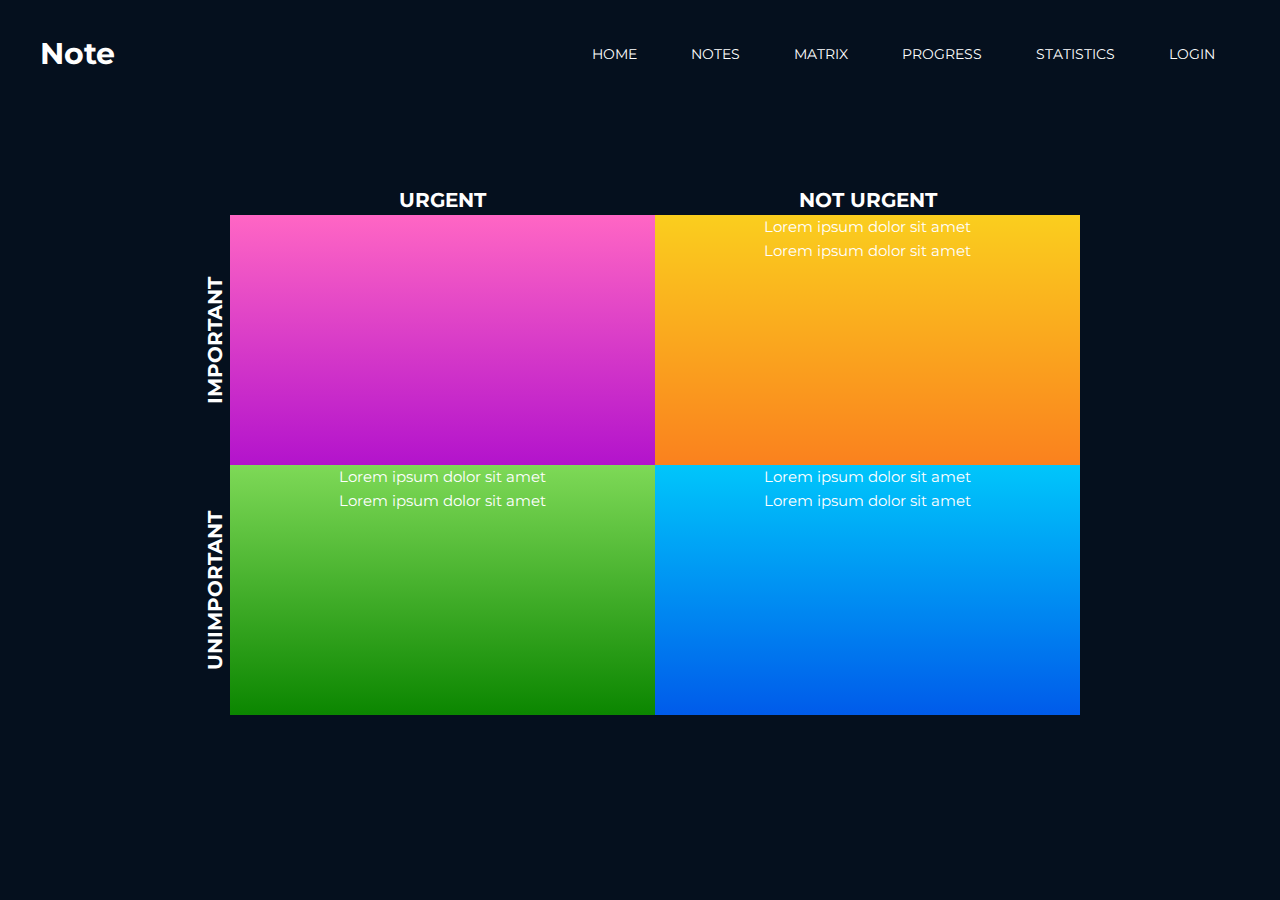
==== matrix.html @ ee684ba6 "Initial" ====
<!DOCTYPE html>
<html lang="en">
<head>
    <meta charset="UTF-8">
    <title>Notes</title>
    <link rel='stylesheet' href="css/style.css">
    <link rel='stylesheet' href="css/style_matrix.css">
    <link href="https://fonts.googleapis.com/css2?family=Kaushan+Script&family=Montserrat:wght@400;700&display=swap" rel="stylesheet">
</head>
<body>
    <header class="header">
        <div class="conteiner">
            <div class="header_inner">
                <div class="header_logo">Note</div>
                <div class="nav">
                    <a class="nav_link" href="index.html">home</a>
                    <a class="nav_link" href="./notes.html">notes</a>
                    <a class="nav_link" href="matrix.html">matrix</a>
                    <a class="nav_link" href="./progress.html">progress</a>
                    <a class="nav_link" href="#">Statistics</a>
                    <a class="nav_link" href="./registration.html">Login</a>
                </div>
            </div>
        </div>
    </header>
    <main>
        <div class="block">
           <div></div>
           <div class="topic" onclick="test()">Urgent</div>
           <div class="topic">Not urgent</div>
           <div class="topic"><div class="vertical">important</div></div>
           <div class="pink box b_1">
<!--               <div>Lorem ipsum dolor sit amet</div>-->
<!--               <div>Lorem ipsum dolor sit amet</div>-->
               <textarea class="noteTaskDetails scroll" value="kjkjjnyvy"></textarea>
           </div>
           <div class="yellow box b_2">
               <div>Lorem ipsum dolor sit amet</div>
               <div>Lorem ipsum dolor sit amet</div>
           </div>
           <div class="topic"><div class="vertical">unimportant</div></div>
           <div class="green box b_3">
               <div>Lorem ipsum dolor sit amet</div>
               <div>Lorem ipsum dolor sit amet</div>
           </div>
           <div class="blue box b_4">
               <div>Lorem ipsum dolor sit amet</div>
               <div>Lorem ipsum dolor sit amet</div>
           </div>
            
        </div>
    </main>

    <script>
        function test(){
            // document.getElementsByClassName('b_1')[0].styl/e.animation = "show 3s";
            document.getElementsByClassName("b_1")[0].classList.add("anim");
            // document.getElementsByClassName("b_1")[0].innerHTML = "orem ipsum ksjdu lorem asd lorem ipsum ksjdu lorem asd lorem ipsum ksjdu lorem asd";

        }
    </script>

</body>
</html>
---- css/style.css ----
@font-face{

    font-family: 'MyWebFont';
    src: url('fonts/Marykate-Regular.ttf') format('truetype');
    font-weight: normal;
    font-style: normal;

}

body{
    margin: 0;
    font-family: 'Montserrat', sans-serif;
    font-size: 15px;
    line-height: 1.6;
    color:#fff;
    background-color: #05101E;
}

*,
*:before,
*:after {
    box-sizing: border-box;
}

h1, h2, h3, h4, h5, h6{
    margin: 0;
}

.conteiner{
    width: 100%;
    max-width: 1200px;
    margin: 0 auto;
}


/*Header*/

.header{
    padding-top: 30px;
    width: 100%;
    position: absolute;
    top:0;
    right: 0;
    left: 0;
    z-index: 1000;
}

.header_inner{
    display:flex;
    justify-content:space-between;
    align-items: center;
}

.header_logo{
    font-size: 30px;
    font-weight: bold;
    color: #fff;
}

/*Nav*/

.nav{
    font-size: 14px;
    text-transform: uppercase;
}

.nav_link{
    color: #fff;
    text-decoration: none;  
    transition: color 0.2s linear;
    display: inline-block;
    vertical-align: top;
    margin: 0 25px;
    position: relative;
}

.nav_link:after{
    content: "";
    width: 100%;
    height: 3px;
    display: none;
    background-color: #fbdd8a;
    position: absolute;
    top: 100%;
    left: 0;
    z-index: 1;
}

.nav_link:hover{
    color:#fbdd8a;
}

.nav_link:hover:after{
    display: block;
}

/*footer*/

footer{
     background-color: #030a14;
     height: 20vh;
}

/*color*/

.blue{background: linear-gradient(180deg, #00c6fb, #005bea);}

.pink{background: linear-gradient(180deg, #FF66C4, #b313cc);}

.yellow{background: linear-gradient(180deg, #FACE1E, #fa811e);}

.green{background: linear-gradient(180deg, #7ED957, #0b8600);}

.durk_pink{background-color: #702051;}

.durk_yellow{background-color: #6B5709;}

.durk_green{background-color: #396924;}



/*Scroll*/
.scroll::-webkit-scrollbar {
    width: 10px;
}

.scroll::-webkit-scrollbar-track {
    -webkit-box-shadow: 5px 5px 5px -5px rgba(34, 60, 80, 0.2) inset;
    background-color: #f9f9fd;
    border-radius: 10px;
}

.scroll::-webkit-scrollbar-thumb {
    border-radius: 10px;
    background: linear-gradient(180deg, #00c6fb, #005bea);
}
---- css/style_matrix.css ----
main{
    display: flex;
    flex-direction: column;
    justify-content: center;
    width: 100%;
    height: 100vh;
}

.block{
    width: 880px;
    margin: 0 auto;
    padding: 0 80% 0 auto;
    text-align:center;
    display: grid;
    grid-template-columns: 30px 1fr 1fr;
    grid-template-rows: 30px 250px 250px;
}


.box{
    display: inline-block;

    /*transition: transform .15s;*/

}

/*.box:hover {*/
/*    transform: scale(1.5);*/
/*    z-index: 1;*/
/*    transition: transform .5s;*/
/*    font-size: 8px;*/
/*}*/

.anim{
    animation: show 3s;
    animation-fill-mode: forwards;
}

.b_1 {
    transform-origin: left top;

}
.b_2 { transform-origin: right top; }

.b_3 { transform-origin: left bottom; }

.b_4 { transform-origin: right bottom; }

@keyframes show{
    0%{
        transform: scale(1);
    }
    100%{
        transform: scale(1.5);
        z-index: 1;
        /*transition: transform .5s;*/
        font-size: 10px;
    }
}

.topic{
    text-transform: uppercase;
    font-weight: bold;
    font-size: 20px;
    display: flex;
    align-items: center;
    justify-content: center
}

.vertical{
    transform-origin: center center;
    writing-mode: vertical-lr;
    transform: rotate(180deg);
}


.noteTaskDetails{
    background: none;
    border: none;
    width: 100%;
    height: 100%;
    resize: none;
}
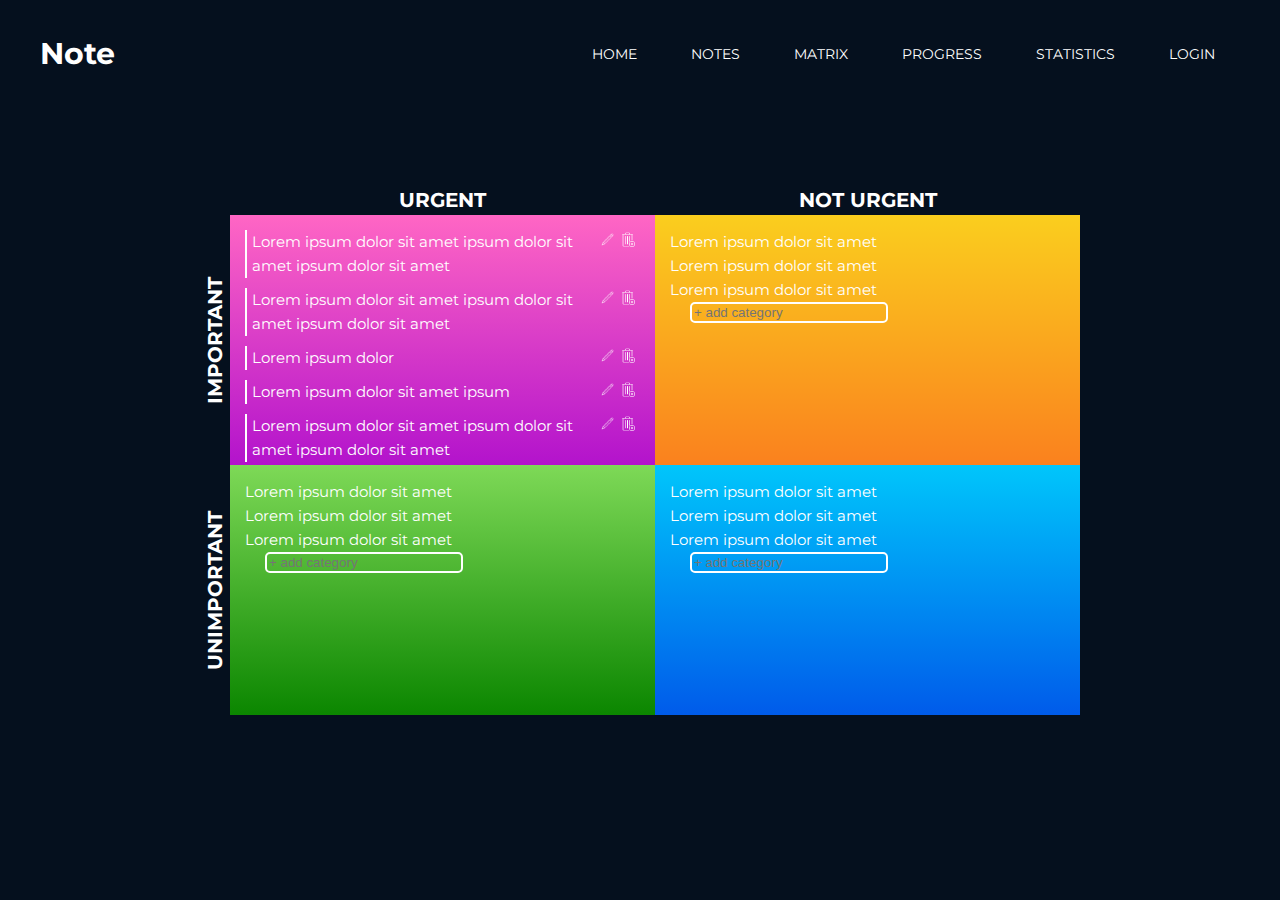
==== commit d163bf8c: "new matrix" ====
--- a/matrix.html
+++ b/matrix.html
@@ -26,37 +26,86 @@
     <main>
         <div class="block">
            <div></div>
-           <div class="topic" onclick="test()">Urgent</div>
+           <div class="topic" >Urgent</div>
            <div class="topic">Not urgent</div>
            <div class="topic"><div class="vertical">important</div></div>
-           <div class="pink box b_1">
-<!--               <div>Lorem ipsum dolor sit amet</div>-->
-<!--               <div>Lorem ipsum dolor sit amet</div>-->
+           <div class="pink box b_1 scroll">
+                <div class="team">
+                   <div class="point" onclick="test1()">Lorem ipsum dolor sit amet ipsum dolor sit amet ipsum dolor sit amet</div>
+                   <div><img class="icon" src="css/img/pen.png"/></div>
+                    <div><img class="icon" src="css/img/bucket.png"></div>
+                </div>
+                <div class="team">
+                   <div class="point" onclick="test1()">Lorem ipsum dolor sit amet ipsum dolor sit amet ipsum dolor sit amet</div>
+                   <div><img class="icon" src="css/img/pen.png"/></div>
+                    <div><img class="icon" src="css/img/bucket.png"></div>
+                </div>
+                <div class="team">
+                   <div class="point" onclick="test1()">Lorem ipsum dolor </div>
+                   <div><img class="icon" src="css/img/pen.png"/></div>
+                    <div><img class="icon" src="css/img/bucket.png"></div>
+                </div>
+                <div class="team">
+                   <div class="point" onclick="test1()">Lorem ipsum dolor sit amet ipsum </div>
+                   <div><img class="icon" src="css/img/pen.png"/></div>
+                    <div><img class="icon" src="css/img/bucket.png"></div>
+                </div>
+               <div class="team">
+                   <div class="point" onclick="test1()">Lorem ipsum dolor sit amet ipsum dolor sit amet ipsum dolor sit amet</div>
+                   <div><img class="icon" src="css/img/pen.png"/></div>
+                    <div><img class="icon" src="css/img/bucket.png"></div>
+                </div><div class="team">
+                   <div class="point" onclick="test1()">Lorem ipsum dolor sit amet </div>
+                   <div><img class="icon" src="css/img/pen.png"/></div>
+                    <div><img class="icon" src="css/img/bucket.png"></div>
+                </div><div class="team">
+                   <div class="point" onclick="test1()">Lorem ipsum dolor sit amet ipsum dolor sit amet ipsum dolor sit amet</div>
+                   <div><img class="icon" src="css/img/pen.png"/></div>
+                    <div><img class="icon" src="css/img/bucket.png"></div>
+                </div>
+               <input class="matrix_add" placeholder="+ add category">
                <textarea class="noteTaskDetails scroll" value="kjkjjnyvy"></textarea>
            </div>
-           <div class="yellow box b_2">
+           <div class="yellow box b_2 scroll">
+               <div class="point" onclick="test2()">Lorem ipsum dolor sit amet</div>
                <div>Lorem ipsum dolor sit amet</div>
                <div>Lorem ipsum dolor sit amet</div>
+               <input class="matrix_add" placeholder="+ add category">
            </div>
            <div class="topic"><div class="vertical">unimportant</div></div>
-           <div class="green box b_3">
+           <div class="green box b_3 scroll">
+               <div class="point" onclick="test3()">Lorem ipsum dolor sit amet</div>
                <div>Lorem ipsum dolor sit amet</div>
                <div>Lorem ipsum dolor sit amet</div>
+               <input class="matrix_add" placeholder="+ add category">
            </div>
-           <div class="blue box b_4">
+           <div class="blue box b_4 scroll">
+               <div class="point" onclick="test4()">Lorem ipsum dolor sit amet</div>
                <div>Lorem ipsum dolor sit amet</div>
                <div>Lorem ipsum dolor sit amet</div>
+               <input class="matrix_add" placeholder="+ add category">
            </div>
             
         </div>
     </main>
 
     <script>
-        function test(){
+        function test1(){
             // document.getElementsByClassName('b_1')[0].styl/e.animation = "show 3s";
             document.getElementsByClassName("b_1")[0].classList.add("anim");
             // document.getElementsByClassName("b_1")[0].innerHTML = "orem ipsum ksjdu lorem asd lorem ipsum ksjdu lorem asd lorem ipsum ksjdu lorem asd";
-
+        }
+        
+        function test2(){
+             document.getElementsByClassName("b_2")[0].classList.add("anim");
+        }
+        
+        function test3(){
+             document.getElementsByClassName("b_3")[0].classList.add("anim");
+        }
+        
+        function test4(){
+             document.getElementsByClassName("b_4")[0].classList.add("anim");
         }
     </script>
 
--- a/css/style.css
+++ b/css/style.css
@@ -126,7 +126,7 @@
 
 .scroll::-webkit-scrollbar-track {
     -webkit-box-shadow: 5px 5px 5px -5px rgba(34, 60, 80, 0.2) inset;
-    background-color: #f9f9fd;
+    background-color: rgba(249, 249, 253, 0.45);
     border-radius: 10px;
 }
 
--- a/css/style_matrix.css
+++ b/css/style_matrix.css
@@ -19,7 +19,9 @@
 
 .box{
     display: inline-block;
-
+    text-align: left;
+    padding: 15px;
+    overflow-y: scroll;
     /*transition: transform .15s;*/
 
 }
@@ -81,3 +83,66 @@
     height: 100%;
     resize: none;
 }
+
+.team{
+    padding-left: 5px;
+    margin-bottom: 10px;
+    display: grid;
+    grid-template-columns: calc(100% - 40px) 20px 20px;
+    border-left: 2px solid white;
+}
+
+.point {
+    display: block;
+    cursor: pointer;
+    transition: color 0.5s linear;
+}
+
+.point:hover{
+    color: #0059ff;
+}
+
+.point:hover:after{
+    display: block;
+}
+
+.icon{
+    height: 15px;
+    text-align: center;
+}
+
+.matrix_add {
+    display: block;
+    background: none;
+    color:  white;
+    text-align: left;
+    border: 2px solid white;
+    border-radius: 5px;
+    width: 50%;
+    margin-left: 20px;
+    cursor: pointer;
+    transition: color 0.5s linear, border 0.5s linear, width 0.5s linear;
+    
+}
+
+
+.matrix_add:hover{
+    border: 2px solid #fbdd8a;
+    width: 70%;
+}
+
+.matrix_add:hover:after{
+    display: block;
+}
+
+
+
+
+
+
+
+
+
+
+
+
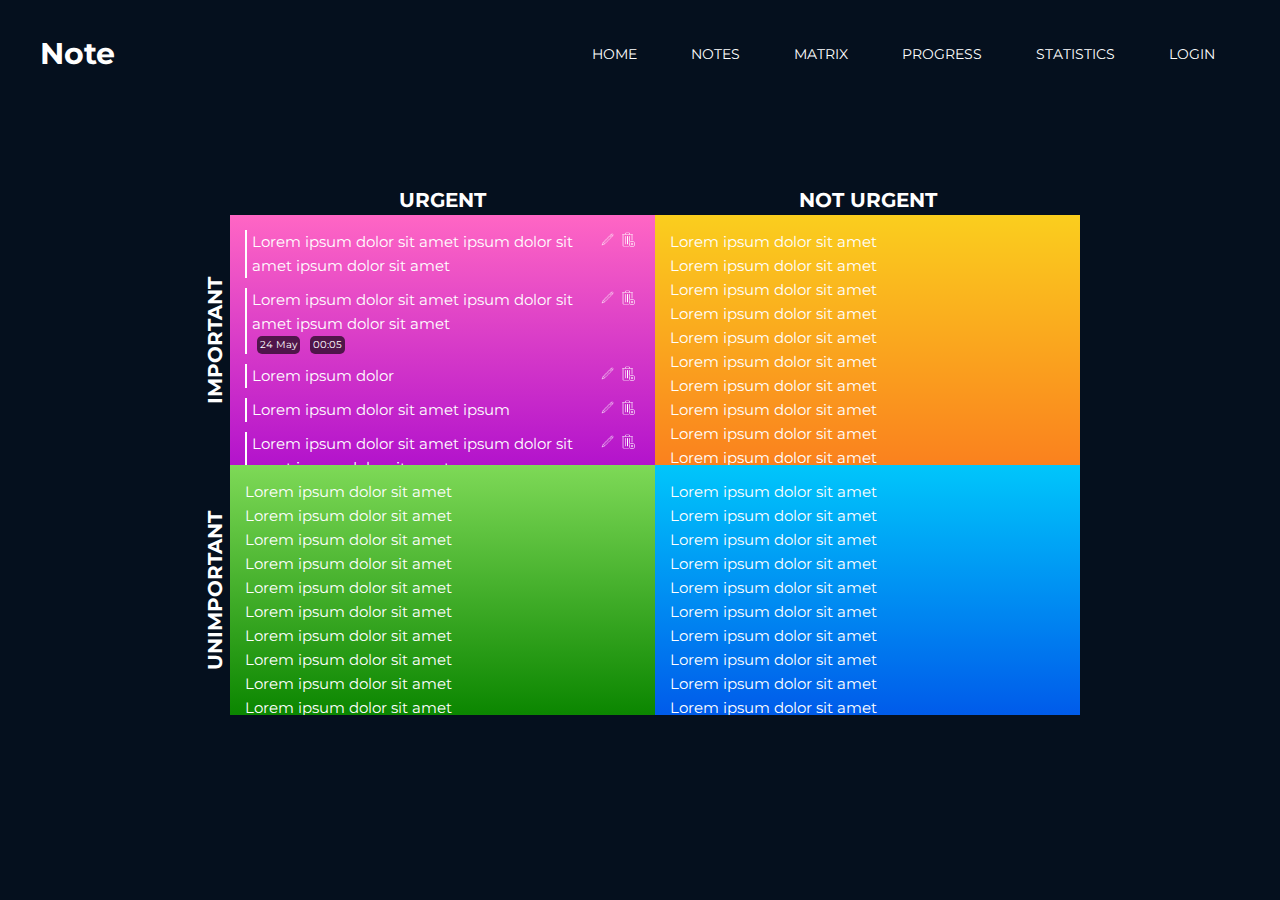
==== commit 87287c8c: "24.05 added scroll" ====
--- a/matrix.html
+++ b/matrix.html
@@ -29,7 +29,7 @@
            <div class="topic" >Urgent</div>
            <div class="topic">Not urgent</div>
            <div class="topic"><div class="vertical">important</div></div>
-           <div class="pink box b_1 scroll">
+           <div class="pink box b_1 scroll scroll_pink">
                 <div class="team">
                    <div class="point" onclick="test1()">Lorem ipsum dolor sit amet ipsum dolor sit amet ipsum dolor sit amet</div>
                    <div><img class="icon" src="css/img/pen.png"/></div>
@@ -39,6 +39,10 @@
                    <div class="point" onclick="test1()">Lorem ipsum dolor sit amet ipsum dolor sit amet ipsum dolor sit amet</div>
                    <div><img class="icon" src="css/img/pen.png"/></div>
                     <div><img class="icon" src="css/img/bucket.png"></div>
+                    <div class="up_left">
+                        <div class="left">24 May</div>
+                        <div class="left">00:05</div>
+                    </div>
                 </div>
                 <div class="team">
                    <div class="point" onclick="test1()">Lorem ipsum dolor </div>
@@ -50,7 +54,7 @@
                    <div><img class="icon" src="css/img/pen.png"/></div>
                     <div><img class="icon" src="css/img/bucket.png"></div>
                 </div>
-               <div class="team">
+                <div class="team">
                    <div class="point" onclick="test1()">Lorem ipsum dolor sit amet ipsum dolor sit amet ipsum dolor sit amet</div>
                    <div><img class="icon" src="css/img/pen.png"/></div>
                     <div><img class="icon" src="css/img/bucket.png"></div>
@@ -66,21 +70,43 @@
                <input class="matrix_add" placeholder="+ add category">
                <textarea class="noteTaskDetails scroll" value="kjkjjnyvy"></textarea>
            </div>
-           <div class="yellow box b_2 scroll">
+            <div class="yellow box b_2 scroll scroll_yellow">
                <div class="point" onclick="test2()">Lorem ipsum dolor sit amet</div>
+               <div>Lorem ipsum dolor sit amet</div>
+               <div>Lorem ipsum dolor sit amet</div>
+               <div>Lorem ipsum dolor sit amet</div>
+               <div>Lorem ipsum dolor sit amet</div>
+               <div>Lorem ipsum dolor sit amet</div>
+               <div>Lorem ipsum dolor sit amet</div>
+               <div>Lorem ipsum dolor sit amet</div>
                <div>Lorem ipsum dolor sit amet</div>
                <div>Lorem ipsum dolor sit amet</div>
                <input class="matrix_add" placeholder="+ add category">
            </div>
            <div class="topic"><div class="vertical">unimportant</div></div>
-           <div class="green box b_3 scroll">
+           <div class="green box b_3 scroll scroll_green">
                <div class="point" onclick="test3()">Lorem ipsum dolor sit amet</div>
+               <div>Lorem ipsum dolor sit amet</div>
+               <div>Lorem ipsum dolor sit amet</div>
+               <div>Lorem ipsum dolor sit amet</div>
+               <div>Lorem ipsum dolor sit amet</div>
+               <div>Lorem ipsum dolor sit amet</div>
+               <div>Lorem ipsum dolor sit amet</div>
+               <div>Lorem ipsum dolor sit amet</div>
                <div>Lorem ipsum dolor sit amet</div>
                <div>Lorem ipsum dolor sit amet</div>
                <input class="matrix_add" placeholder="+ add category">
            </div>
-           <div class="blue box b_4 scroll">
+           <div class="blue box b_4 scroll scroll_blue">
                <div class="point" onclick="test4()">Lorem ipsum dolor sit amet</div>
+               <div>Lorem ipsum dolor sit amet</div>
+               <div>Lorem ipsum dolor sit amet</div>
+               <div>Lorem ipsum dolor sit amet</div>
+               <div>Lorem ipsum dolor sit amet</div>
+               <div>Lorem ipsum dolor sit amet</div>
+               <div>Lorem ipsum dolor sit amet</div>
+               <div>Lorem ipsum dolor sit amet</div>
+               <div>Lorem ipsum dolor sit amet</div>
                <div>Lorem ipsum dolor sit amet</div>
                <div>Lorem ipsum dolor sit amet</div>
                <input class="matrix_add" placeholder="+ add category">
--- a/css/style.css
+++ b/css/style.css
@@ -132,10 +132,43 @@
 
 .scroll::-webkit-scrollbar-thumb {
     border-radius: 10px;
-    background: linear-gradient(180deg, #00c6fb, #005bea);
+}
+
+.scroll_blue::-webkit-scrollbar-thumb {
+    background: linear-gradient(180deg, #005bea, #00c6fb);
+}
+
+.scroll_pink::-webkit-scrollbar-thumb {
+    background: linear-gradient(180deg, #b313cc, #FF66C4);
+}
+
+.scroll_yellow::-webkit-scrollbar-thumb {
+    background: linear-gradient(180deg, #fa811e, #FACE1E);
+}
+
+.scroll_green::-webkit-scrollbar-thumb {
+    background: linear-gradient(180deg, #0b8600, #7ED957);
+}
+
+/*icon*/
+.icon{
+    height: 15px;
+    text-align: center;
+}
+
+
+/*date and time*/
+.up_left {
+    display: flex;
+}
+
+.left {
+    margin: 0 5px;
+    padding: 1px 3px;
+    font-size: 10px;
+    background: rgba(0, 0, 0, 0.63);
+    border-radius: 5px;
 }
 
 
 
-
-
--- a/css/style_matrix.css
+++ b/css/style_matrix.css
@@ -106,11 +106,6 @@
     display: block;
 }
 
-.icon{
-    height: 15px;
-    text-align: center;
-}
-
 .matrix_add {
     display: block;
     background: none;
@@ -146,3 +141,4 @@
 
 
 
+
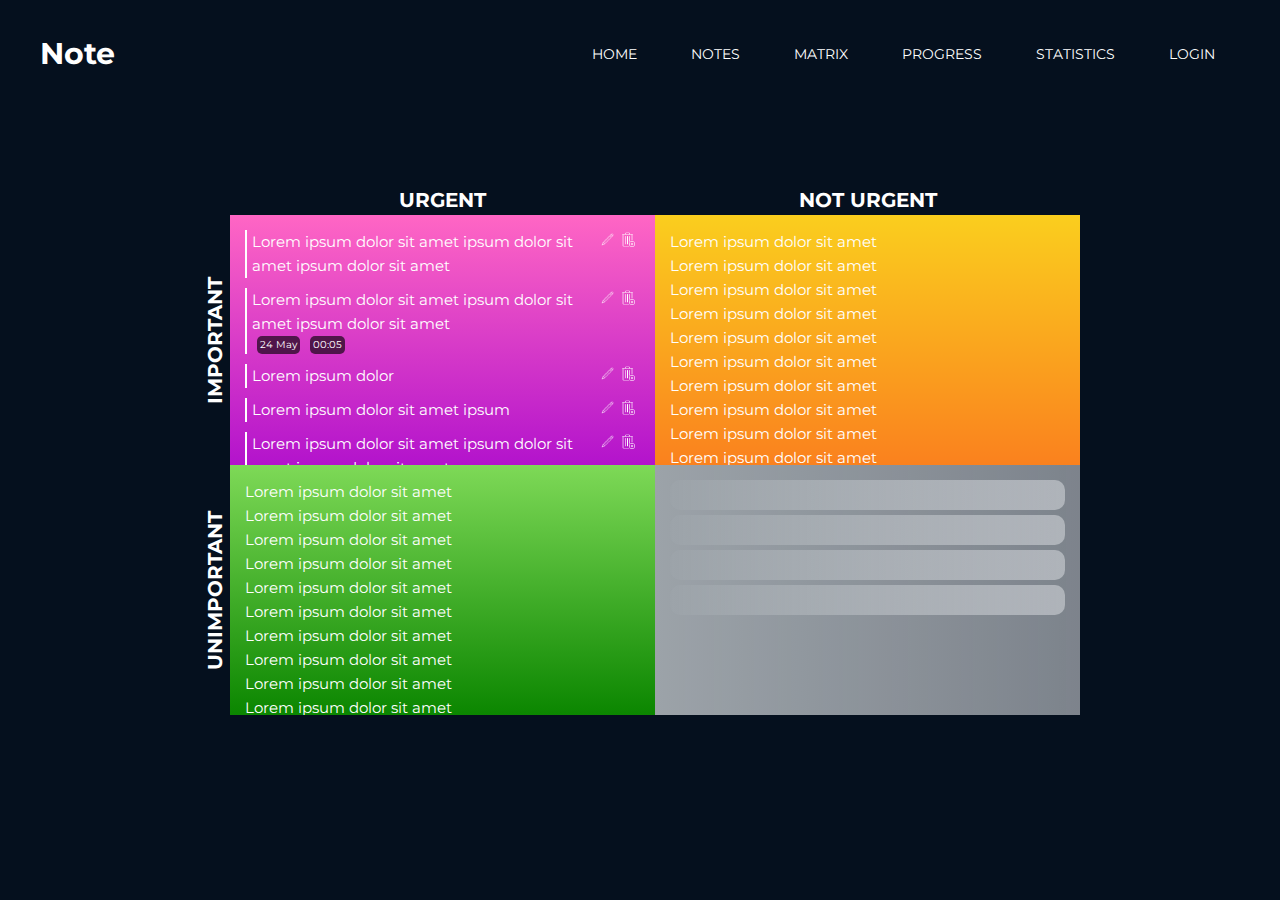
==== commit 7557cbb9: "preloader + sceleton" ====
--- a/matrix.html
+++ b/matrix.html
@@ -97,19 +97,14 @@
                <div>Lorem ipsum dolor sit amet</div>
                <input class="matrix_add" placeholder="+ add category">
            </div>
-           <div class="blue box b_4 scroll scroll_blue">
-               <div class="point" onclick="test4()">Lorem ipsum dolor sit amet</div>
-               <div>Lorem ipsum dolor sit amet</div>
-               <div>Lorem ipsum dolor sit amet</div>
-               <div>Lorem ipsum dolor sit amet</div>
-               <div>Lorem ipsum dolor sit amet</div>
-               <div>Lorem ipsum dolor sit amet</div>
-               <div>Lorem ipsum dolor sit amet</div>
-               <div>Lorem ipsum dolor sit amet</div>
-               <div>Lorem ipsum dolor sit amet</div>
-               <div>Lorem ipsum dolor sit amet</div>
-               <div>Lorem ipsum dolor sit amet</div>
-               <input class="matrix_add" placeholder="+ add category">
+
+           <div class="priloader box b_4 scroll scroll_green">
+               <div class="priloader pri_point">
+               </div>
+               <div class=" priloader pri_point"></div>
+               <div class=" priloader pri_point"></div>
+               <div class=" priloader pri_point"></div>
+
            </div>
             
         </div>
--- a/css/style.css
+++ b/css/style.css
@@ -170,5 +170,97 @@
     border-radius: 5px;
 }
 
-
-
+/*priloader gradient*/
+
+.priloader {
+    background: linear-gradient(90deg, #9ca3a9, rgba(249, 249, 253, 0.45), #404042, #18242d);
+    animation: gradient 3s ease infinite;
+    background-size: 400% 400%;
+    transform: translate3d(0, 0, 0);
+}
+
+@keyframes gradient {
+    0% {
+        background-position: 0% 50%;
+    }
+    50% {
+        background-position: 100% 50%;
+    }
+    100% {
+        background-position: 0% 50%;
+    }
+}
+
+/*priloader circle*/
+
+.loader-1 {
+    width: 25px;
+    height: 25px;
+    position: absolute;
+    top: 50%;
+    margin: -12.5px auto 0;
+    border-radius: 50%;
+    background: #ffffff;
+    background: -moz-linear-gradient(left, #ffffff 10%, rgba(255, 255, 255, 0) 50%);
+    background: -webkit-linear-gradient(left, #ffffff 10%, rgba(255, 255, 255, 0) 50%);
+    background: -o-linear-gradient(left, #ffffff 10%, rgba(255, 255, 255, 0) 50%);
+    background: -ms-linear-gradient(left, #ffffff 10%, rgba(255, 255, 255, 0) 50%);
+    background: linear-gradient(to right, #ffffff 10%, rgba(255, 255, 255, 0) 50%);
+    position: relative;
+    -webkit-animation: loader-1 1.5s infinite linear;
+    animation: loader-1 1.5s infinite linear;
+    -webkit-transform: translateZ(0);
+    -ms-transform: translateZ(0);
+    transform: translateZ(0);
+}
+
+.loader-1:before {
+    content: '';
+    width: 12.5px;
+    height: 12.5px;
+    position: absolute;
+    top: 0;
+    left: 0;
+    background: #ffffff;
+    border-radius: 100% 0 0 0;
+}
+
+.loader-1:after {
+    content: '';
+    width: 20px;
+    height: 20px;
+    border-radius: 50%;
+    background: #05101E;
+    margin: auto;
+    position: absolute;
+    top: 0;
+    left: 0;
+    bottom: 0;
+    right: 0;
+}
+
+@-webkit-keyframes loader-1 {
+    0% {
+        -webkit-transform: rotate(0deg);
+        transform: rotate(0deg);
+    }
+    100% {
+        -webkit-transform: rotate(360deg);
+        transform: rotate(360deg);
+    }
+}
+
+@keyframes loader-1 {
+    0% {
+        -webkit-transform: rotate(0deg);
+        transform: rotate(0deg);
+    }
+    100% {
+        -webkit-transform: rotate(360deg);
+        transform: rotate(360deg);
+    }
+}
+
+
+
+
--- a/css/style_matrix.css
+++ b/css/style_matrix.css
@@ -19,6 +19,7 @@
 
 .box{
     display: inline-block;
+    grid-template-columns: 1fr;
     text-align: left;
     padding: 15px;
     overflow-y: scroll;
@@ -130,6 +131,12 @@
     display: block;
 }
 
+.pri_point {
+    height: 30px;
+    width: 100%;
+    border-radius: 10px;
+    margin-bottom: 5px;
+}
 
 
 
@@ -141,4 +148,3 @@
 
 
 
-
